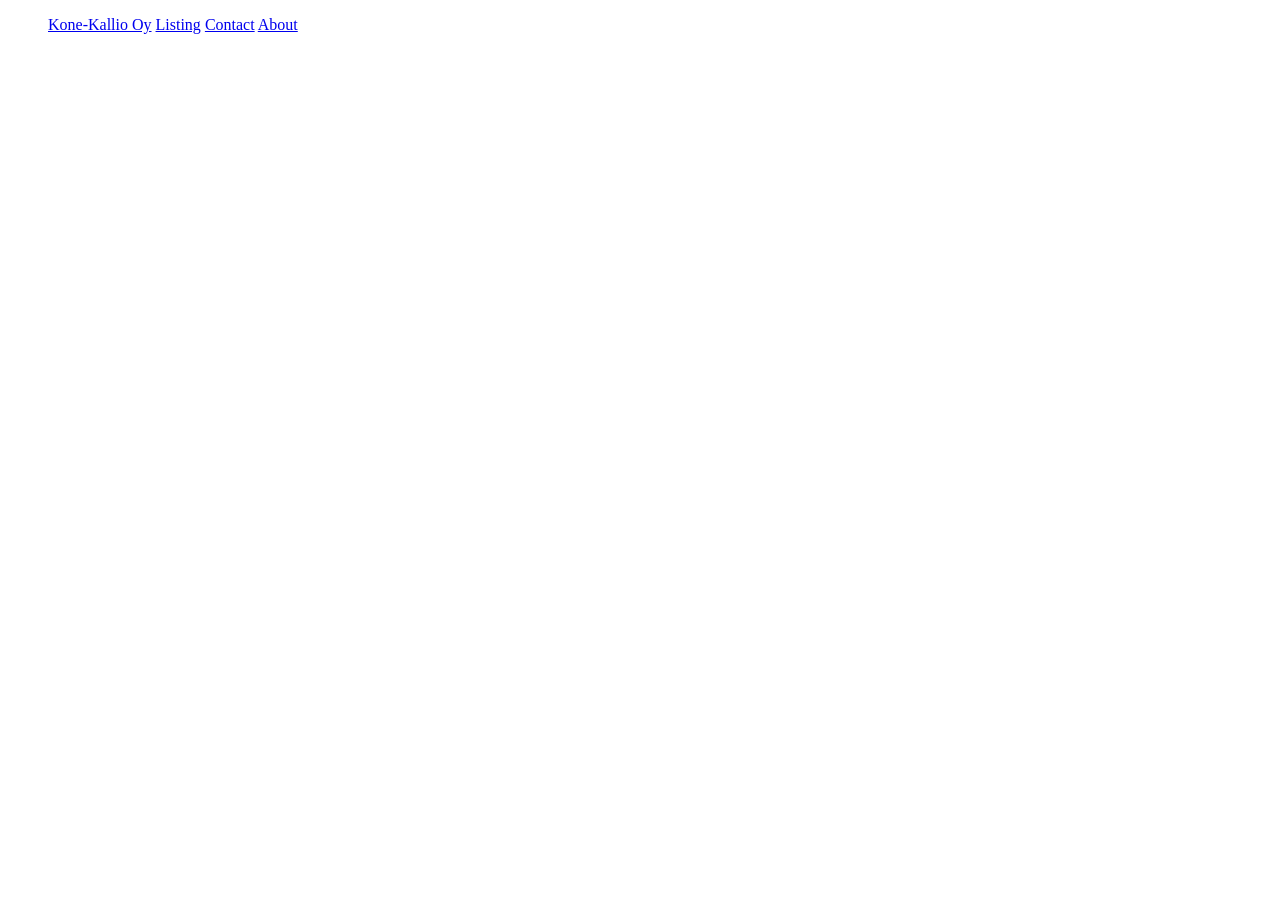
==== about.html @ 3bc4eb69 "Redundant changes to pass validation" ====
<!DOCTYPE html>
<html lang="en">
<head>
    <meta charset="UTF-8">
    <meta name="viewport" content="width=device-width, initial-scale=1.0">
    <title>Kone-Kallio Oy</title>
</head>
<body>
    <ul>
        <l><a href="./">Kone-Kallio Oy</a></l>
        <l><a href="./listing.html">Listing</a></l>
        <l><a href="./contact.html">Contact</a></l>
        <l><a href="./about.html">About</a></l>
    </ul>
</body>
</html>
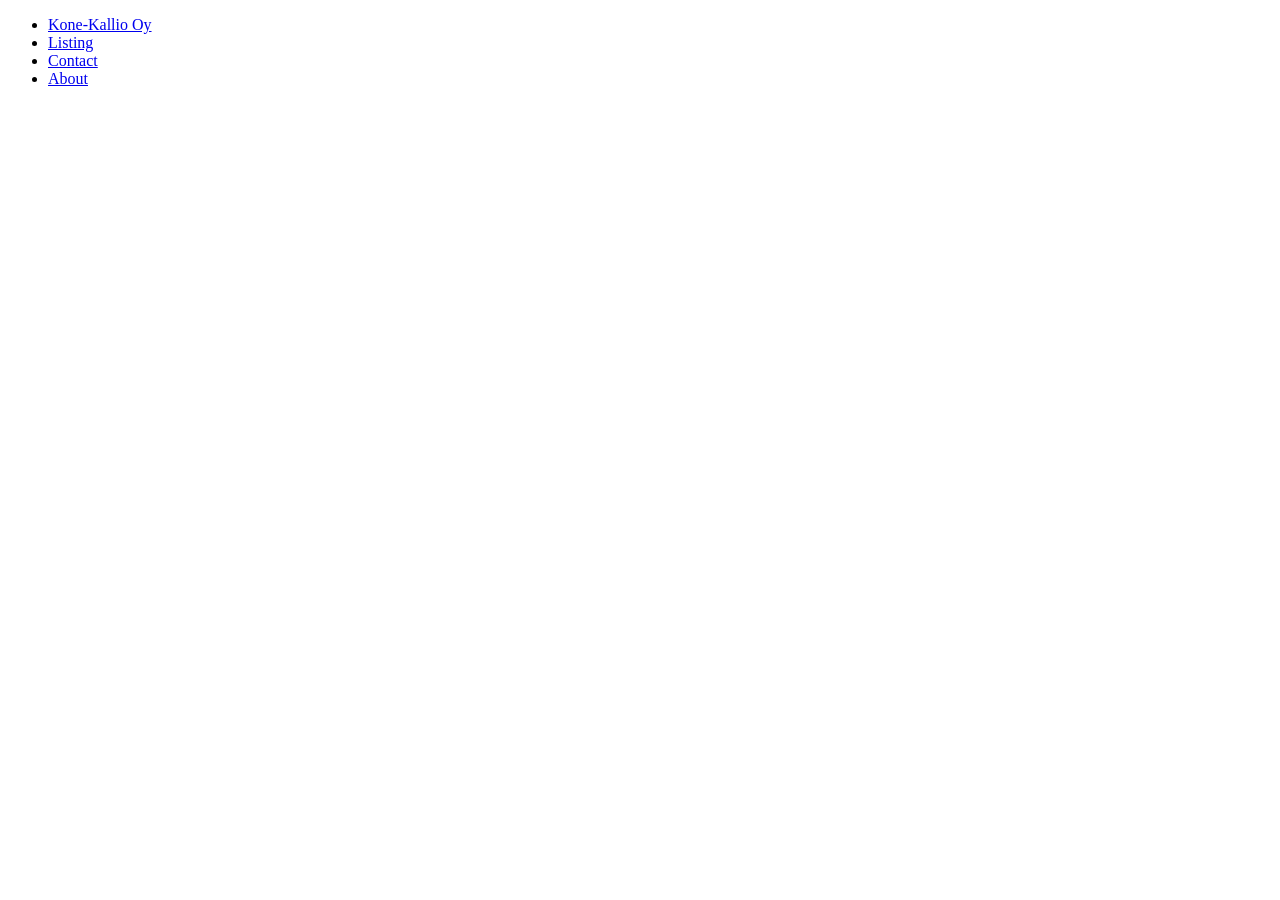
==== commit 5089f1ad: "actually fixed validator errors" ====
--- a/about.html
+++ b/about.html
@@ -7,10 +7,10 @@
 </head>
 <body>
     <ul>
-        <l><a href="./">Kone-Kallio Oy</a></l>
-        <l><a href="./listing.html">Listing</a></l>
-        <l><a href="./contact.html">Contact</a></l>
-        <l><a href="./about.html">About</a></l>
+        <li><a href="./">Kone-Kallio Oy</a></li>
+        <li><a href="./listing.html">Listing</a></li>
+        <li><a href="./contact.html">Contact</a></li>
+        <li><a href="./about.html">About</a></li>
     </ul>
 </body>
 </html>
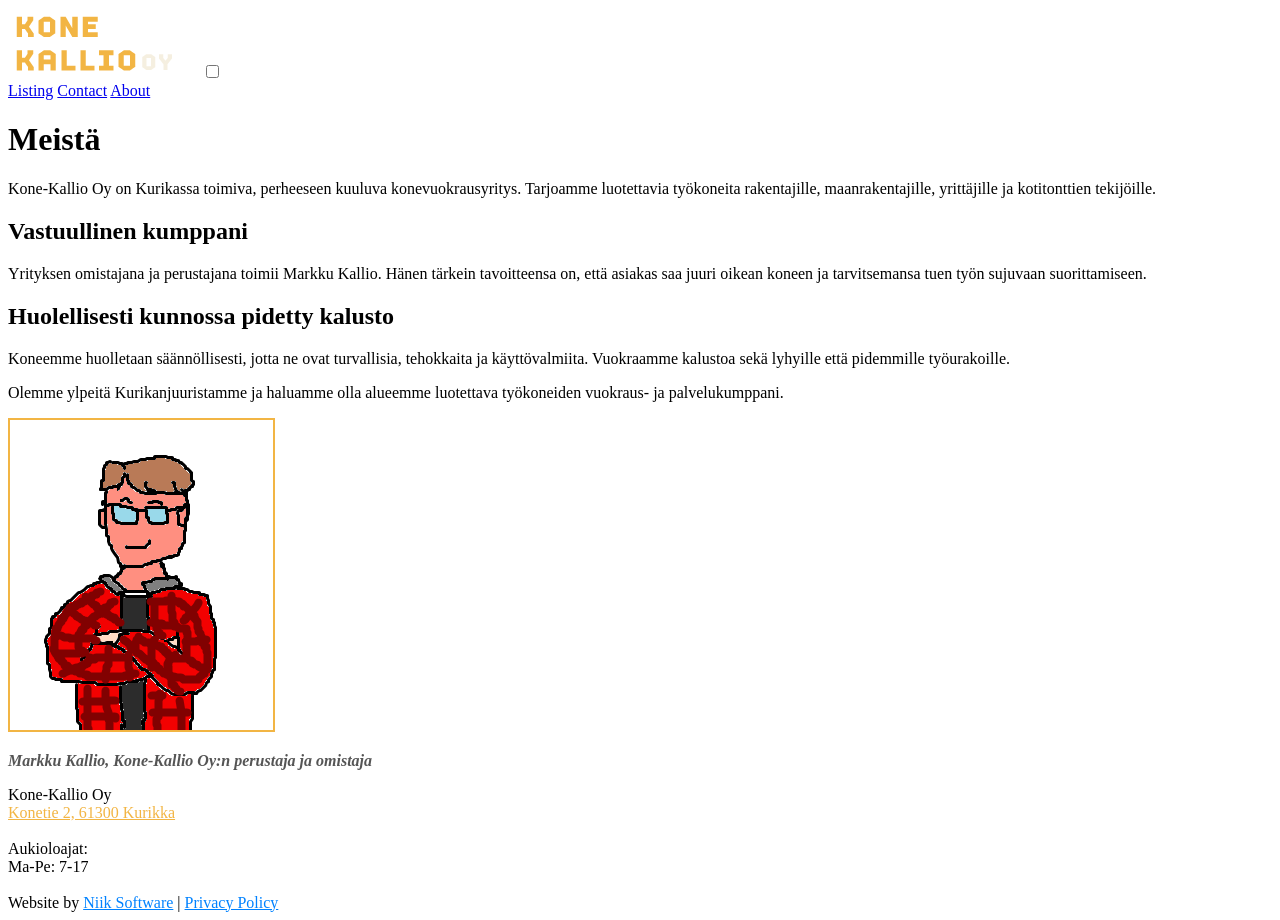
==== commit d48918cd: "Update to comply with E1 requirements" ====
--- a/about.html
+++ b/about.html
@@ -1,16 +1,57 @@
 <!DOCTYPE html>
-<html lang="en">
+<html lang="fi">
 <head>
     <meta charset="UTF-8">
     <meta name="viewport" content="width=device-width, initial-scale=1.0">
     <title>Kone-Kallio Oy</title>
+
+    <link rel="stylesheet" href="/web-kurssi/style.css">
+
 </head>
 <body>
-    <ul>
-        <li><a href="./">Kone-Kallio Oy</a></li>
-        <li><a href="./listing.html">Listing</a></li>
-        <li><a href="./contact.html">Contact</a></li>
-        <li><a href="./about.html">About</a></li>
-    </ul>
+    <header>
+        <a href="/web-kurssi/"><img style="padding:5px;" src="logo.png"></a>
+        <input type="checkbox" id="nav_mobile_expand">
+        <label for="nav_mobile_expand"></label>
+        <nav>
+            <a href="/web-kurssi/listing.html">Listing</a>
+            <a style="margin-left:auto"></a> <!-- Makes stuff float on the left -->
+            <a href="/web-kurssi/contact.html">Contact</a>
+            <a href="/web-kurssi/about.html" class="disabled_link">About</a>
+        </nav>
+    </header>
+
+    <main>
+        <h1>Meistä</h1>
+        <p>Kone-Kallio Oy on Kurikassa toimiva, perheeseen kuuluva konevuokrausyritys. Tarjoamme luotettavia työkoneita rakentajille, maanrakentajille, yrittäjille ja kotitonttien tekijöille.</p>
+
+        <h2>Vastuullinen kumppani</h2>
+        <p>Yrityksen omistajana ja perustajana toimii Markku Kallio. Hänen tärkein tavoitteensa on, että asiakas saa juuri oikean koneen ja tarvitsemansa tuen työn sujuvaan suorittamiseen.</p>
+
+
+        <h2>Huolellisesti kunnossa pidetty kalusto</h2>
+        <p>Koneemme huolletaan säännöllisesti, jotta ne ovat turvallisia, tehokkaita ja käyttövalmiita. Vuokraamme kalustoa sekä lyhyille että pidemmille työurakoille.</p>
+
+        <p>Olemme ylpeitä Kurikanjuuristamme ja haluamme olla alueemme luotettava työkoneiden vuokraus- ja palvelukumppani.</p>
+
+        <img style="border: 2px solid #f2b544;" src="markku.png" alt="Markku Kallio, yrityksen omistaja">
+        <p style="font-style: italic; font-weight: bold; color: #555;">Markku Kallio, Kone-Kallio Oy:n perustaja ja omistaja</p>
+
+    </main>
+
+    <footer>
+        <div>Kone-Kallio Oy</div>
+        <a target="_blank" style="color: #f2b544;" href="https://www.google.com/maps/place/Pee+Pee+Creek/@39.154898,-83.1310169,13484m">Konetie 2, 61300 Kurikka</a>
+        <div></div>
+        <br>
+        <div>Aukioloajat:</div>
+        <div>Ma-Pe: 7-17</div>
+        
+        <br>
+        <div>Website by
+            <a target="_blank" href="https://niiksoftware.com" style="color: #0082ff;">Niik Software</a> | 
+            <a target="_blank" href="PrivacyPolicy.html" style="color: #0082ff;">Privacy Policy</a></div>
+    </footer>
+
 </body>
 </html>
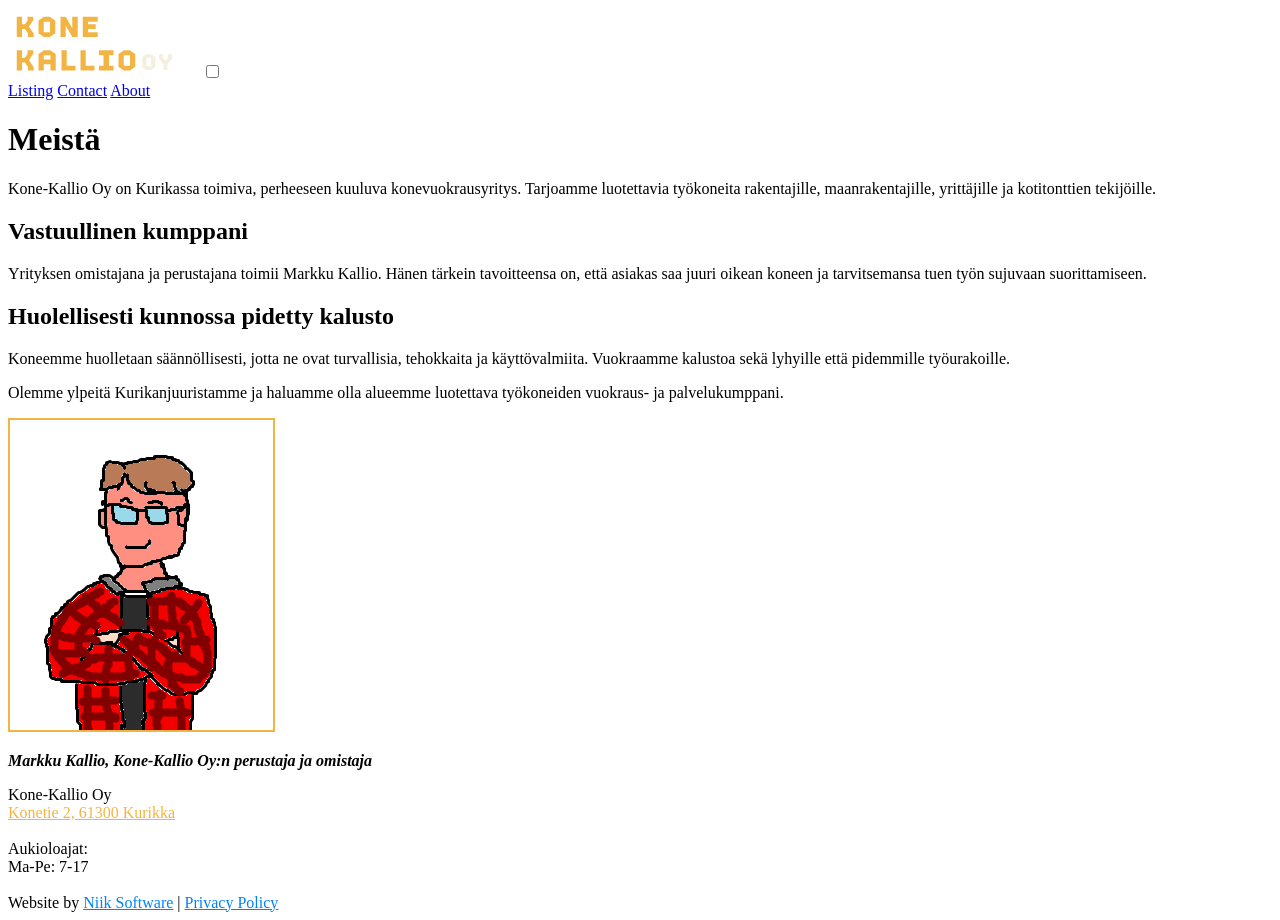
==== commit 2b47fc86: "First Update for E2 Compatibility" ====
--- a/about.html
+++ b/about.html
@@ -10,12 +10,12 @@
 </head>
 <body>
     <header>
-        <a href="/web-kurssi/"><img style="padding:5px;" src="logo.png"></a>
+        <a href="/web-kurssi/"><img style="padding:5px;" src="logo.png" alt="Kone-Kallio Oy"></a>
         <input type="checkbox" id="nav_mobile_expand">
         <label for="nav_mobile_expand"></label>
         <nav>
             <a href="/web-kurssi/listing.html">Listing</a>
-            <a style="margin-left:auto"></a> <!-- Makes stuff float on the left -->
+            <a style="margin-left:auto"></a> <!-- Makes stuff float on the right -->
             <a href="/web-kurssi/contact.html">Contact</a>
             <a href="/web-kurssi/about.html" class="disabled_link">About</a>
         </nav>
@@ -35,7 +35,7 @@
         <p>Olemme ylpeitä Kurikanjuuristamme ja haluamme olla alueemme luotettava työkoneiden vuokraus- ja palvelukumppani.</p>
 
         <img style="border: 2px solid #f2b544;" src="markku.png" alt="Markku Kallio, yrityksen omistaja">
-        <p style="font-style: italic; font-weight: bold; color: #555;">Markku Kallio, Kone-Kallio Oy:n perustaja ja omistaja</p>
+        <p style="font-style: italic; font-weight: bold; ">Markku Kallio, Kone-Kallio Oy:n perustaja ja omistaja</p>
 
     </main>
 
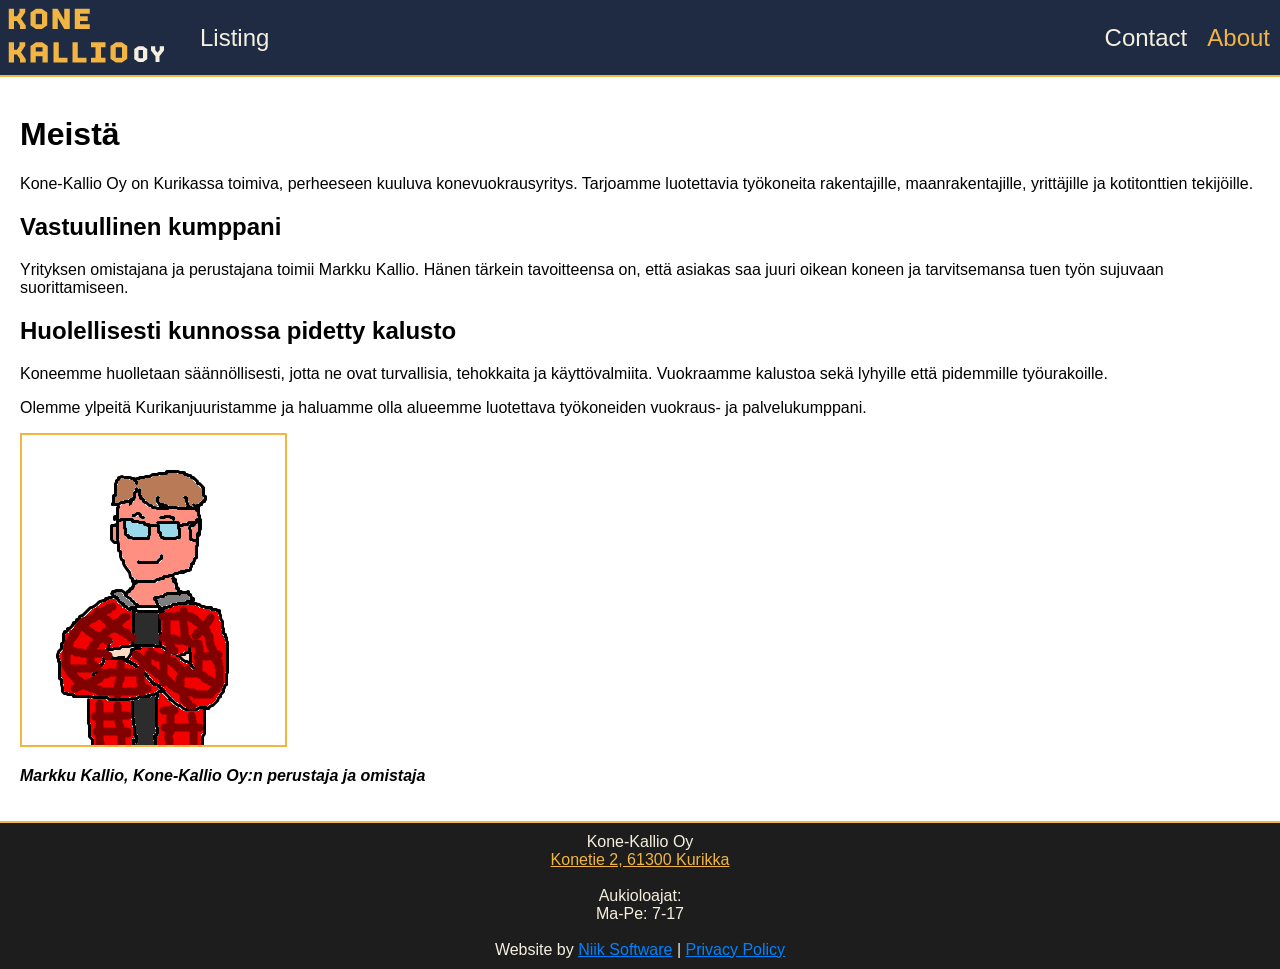
==== commit a5b28cbd: "E3 Before Validation" ====
--- a/about.html
+++ b/about.html
@@ -5,19 +5,19 @@
     <meta name="viewport" content="width=device-width, initial-scale=1.0">
     <title>Kone-Kallio Oy</title>
 
-    <link rel="stylesheet" href="/web-kurssi/style.css">
+    <link rel="stylesheet" href="style.css">
 
 </head>
 <body>
     <header>
-        <a href="/web-kurssi/"><img style="padding:5px;" src="logo.png" alt="Kone-Kallio Oy"></a>
+        <a href="/"><img src="res/logo.png" alt="Kone-Kallio Oy"></a>
         <input type="checkbox" id="nav_mobile_expand">
         <label for="nav_mobile_expand"></label>
         <nav>
-            <a href="/web-kurssi/listing.html">Listing</a>
-            <a style="margin-left:auto"></a> <!-- Makes stuff float on the right -->
-            <a href="/web-kurssi/contact.html">Contact</a>
-            <a href="/web-kurssi/about.html" class="disabled_link">About</a>
+            <a href="listing.html">Listing</a>
+            <a class="nav_divider"></a>
+            <a href="contact.html">Contact</a>
+            <a href="about.html" class="disabled_link">About</a>
         </nav>
     </header>
 
@@ -34,14 +34,14 @@
 
         <p>Olemme ylpeitä Kurikanjuuristamme ja haluamme olla alueemme luotettava työkoneiden vuokraus- ja palvelukumppani.</p>
 
-        <img style="border: 2px solid #f2b544;" src="markku.png" alt="Markku Kallio, yrityksen omistaja">
-        <p style="font-style: italic; font-weight: bold; ">Markku Kallio, Kone-Kallio Oy:n perustaja ja omistaja</p>
+        <img class="about_img_markku" src="res/markku.png" alt="Markku Kallio, yrityksen omistaja">
+        <p class="about_p_markku">Markku Kallio, Kone-Kallio Oy:n perustaja ja omistaja</p>
 
     </main>
 
     <footer>
         <div>Kone-Kallio Oy</div>
-        <a target="_blank" style="color: #f2b544;" href="https://www.google.com/maps/place/Pee+Pee+Creek/@39.154898,-83.1310169,13484m">Konetie 2, 61300 Kurikka</a>
+        <a target="_blank" class="address_link" href="https://www.google.com/maps/place/Pee+Pee+Creek/@39.154898,-83.1310169,13484m">Konetie 2, 61300 Kurikka</a>
         <div></div>
         <br>
         <div>Aukioloajat:</div>
@@ -49,8 +49,8 @@
         
         <br>
         <div>Website by
-            <a target="_blank" href="https://niiksoftware.com" style="color: #0082ff;">Niik Software</a> | 
-            <a target="_blank" href="PrivacyPolicy.html" style="color: #0082ff;">Privacy Policy</a></div>
+            <a target="_blank" href="https://niiksoftware.com" class="niik_link">Niik Software</a> | 
+            <a target="_blank" href="PrivacyPolicy.html" class="niik_link">Privacy Policy</a></div>
     </footer>
 
 </body>
--- a/style.css
+++ b/style.css
@@ -0,0 +1,311 @@
+body {
+    margin:0;
+    min-height: 100vh;
+    display: flex;
+    flex-direction: column;
+}
+header {
+    position:fixed;
+    height:75px;
+    width: 100%;
+    background-color: #1e2b42;
+    display:flex;
+    border-bottom: 2px solid #f2b544;
+}
+nav {
+    display:flex;
+    flex:1;
+}
+nav a {
+    font-family:'Franklin Gothic Medium', 'Arial Narrow', Arial, sans-serif;
+    font-size: 24px;
+    text-decoration: none;
+    color: #f5efe0;
+    line-height: 75px;
+    padding: 0 10px 0 10px;
+}
+nav a:hover {
+    color: #f2b544;
+}
+header label {
+    background: url(res/navbar_expand.png) no-repeat left center;
+    height: 75px;
+    width: 75px;
+    display: none;
+    margin-left:auto;
+}
+header a img{
+    padding:5px;
+}
+input:checked ~ label {
+    background-image: url(res/navbar_shrink.png);
+}
+
+input:checked ~ nav {
+    max-height: 150px;
+}
+
+
+#nav_mobile_expand {
+    display:none;
+}
+
+main {
+    margin-top:75px;
+    flex: 1;
+    padding:20px;
+}
+
+h1 {
+    font-family: Arial, Helvetica, sans-serif;
+}
+
+h2 {
+    font-family: Arial, Helvetica, sans-serif;
+}
+
+p {
+    font-family: Arial, Helvetica, sans-serif;
+}
+
+
+footer {
+    font-family: Arial;
+    width: 100%;
+    background-color: #1d1d1d;
+    color:#f5efe0;
+    padding: 10px 0 10px 0;
+    text-align: center;
+    border-top: 2px solid #f2b544;
+}
+
+.disabled_link {
+    pointer-events: none;
+    cursor:default;
+    color: #f2b544;
+}
+
+#load_icon {
+    display: block;
+    margin: 100px auto;
+    animation: load_icon_spin 1s linear infinite;
+}
+
+@keyframes load_icon_spin {
+    from { transform: rotate(0deg); }
+    to { transform: rotate(360deg); }
+}
+
+@media (prefers-reduced-motion: reduce) {
+    #load_icon {
+        display: none;
+    }
+}
+
+#list_main {
+    width: 80%;
+    min-width: 275px;
+    min-height: 100px;
+    margin-left: 10%;
+    display: flex;
+    flex-wrap: wrap;
+    justify-content: center;
+}
+
+.list_item {
+    font-family: Arial;
+    width: 400px;
+    background-color: white;
+    border: 1px solid #f2b544;
+    border-radius: 10px;
+    float: left;
+    margin: 10px;
+}
+
+.list_item img {
+    border-top-left-radius: 10px;
+    border-top-right-radius: 10px;
+    cursor: pointer;
+    border-bottom:1px solid #f2b544;
+}
+
+.list_item_name {
+    font-weight: bold;
+    width: 90%;
+    margin: 5px 0 5px 5%;
+}
+
+.list_item_info {
+    color: gray;
+    display: flex;
+    justify-content: space-between;
+    width: 90%;
+    border-bottom: 1px solid gray;
+    margin-left: 5%;
+    padding: 4px 0 4px 0;
+}
+
+.list_item_price {
+    font-family: Impact;
+    font-size: 22px;
+    color: #f2b544;
+    float: left;
+    line-height: 50px;
+}
+
+.list_item_price_perday {
+    font-size: 18px;
+    font-family: Arial;
+    color: #f5efe0;
+    float: left;
+    margin-top: 2px;
+    margin-left: 5px;
+    line-height: 48px;
+}
+
+.list_item_footer {
+    width: 95%;
+    height: 50px;
+    background-color: #1e2b42;
+    border-bottom-left-radius: 10px;
+    border-bottom-right-radius: 10px;
+    margin-top: 30px;
+    padding-left: 5%;
+}
+
+.list_item_check_available {
+    color:#1e2b42;
+    float: right;
+    line-height: 50px;
+    cursor: pointer;
+    padding: 0 10px 0 10px;
+    background-color: #f2b544;
+    border-bottom-right-radius: 10px;
+    font-family: Arial;
+    font-weight: bold;
+}
+
+.contact-form {
+    border:2px solid #f2b544;
+    padding: 10px;
+    display: block;
+    max-width: 800px;
+}
+.contact-form label {
+    font-family: Arial, Helvetica, sans-serif;
+}
+.contact-form input {
+    display: block;
+    margin-bottom: 5px;
+}
+.contact-form textarea {
+    display: block;
+}
+#message {
+    width: 100%;
+    height: 200px;
+    box-sizing: border-box;
+    margin-bottom: 10px;
+    resize: none;
+}
+
+.nav_divider {
+    margin-left:auto;
+}
+.about_img_markku {
+    border: 2px solid #f2b544;
+}
+.about_p_markku {
+    font-style: italic;
+    font-weight: bold; 
+}
+.address_link {
+    color: #f2b544;
+}
+.niik_link {
+    color: #0082ff;
+}
+.hidden {
+    display: none !important;
+}
+
+#listing_retry {
+    margin-top:50px;
+    text-align: center;
+}
+#listing_retry p:first-child {
+    font-size: 36px;
+    font-weight: bold;
+    margin:0;
+}
+#listing_retry button {
+    width: 200px;
+    height: 50px;
+    background-color: #f2b544;
+    border:none;
+    cursor: pointer;
+}
+#listing_retry button:hover {
+    background-color: #bd8d34;
+
+}
+
+@media only screen and (orientation:portrait) {
+    nav {
+        position: fixed;
+        background:#323f53;
+        top: 75px;
+        left: 0px;
+        width: 100%;
+        text-align: center;
+        max-height: 0;
+        overflow: hidden;
+        border-bottom: 2px solid #f2b544;
+        transition: max-height 0.2s ease-out;
+        flex-direction: column;
+    }
+    nav a{
+        height:50px;
+        line-height: 50px;
+    }
+    
+    header label {
+        display: block;
+    }
+    #list_main {
+        width: 95%;
+        margin-left: 2.5%;
+    }
+
+    .list_item {
+        width: 100%;
+        margin: 10px 0 10px 0;
+    }
+
+    .list_item img {
+        width: 100%;
+    }
+}
+
+@media (prefers-color-scheme: dark) {
+    body {
+        background-color: #1e2b42;
+        color: #f5efe0;
+    }
+
+    .list_item_name {
+        color: black;
+    }
+
+    .contact-form {
+        background-color: #1e2b42;
+    }
+
+    .contact-form input,
+    .contact-form textarea {
+        background-color: #121820;
+        color: #f5efe0;
+        border: 1px solid #697586;
+    }
+}
+
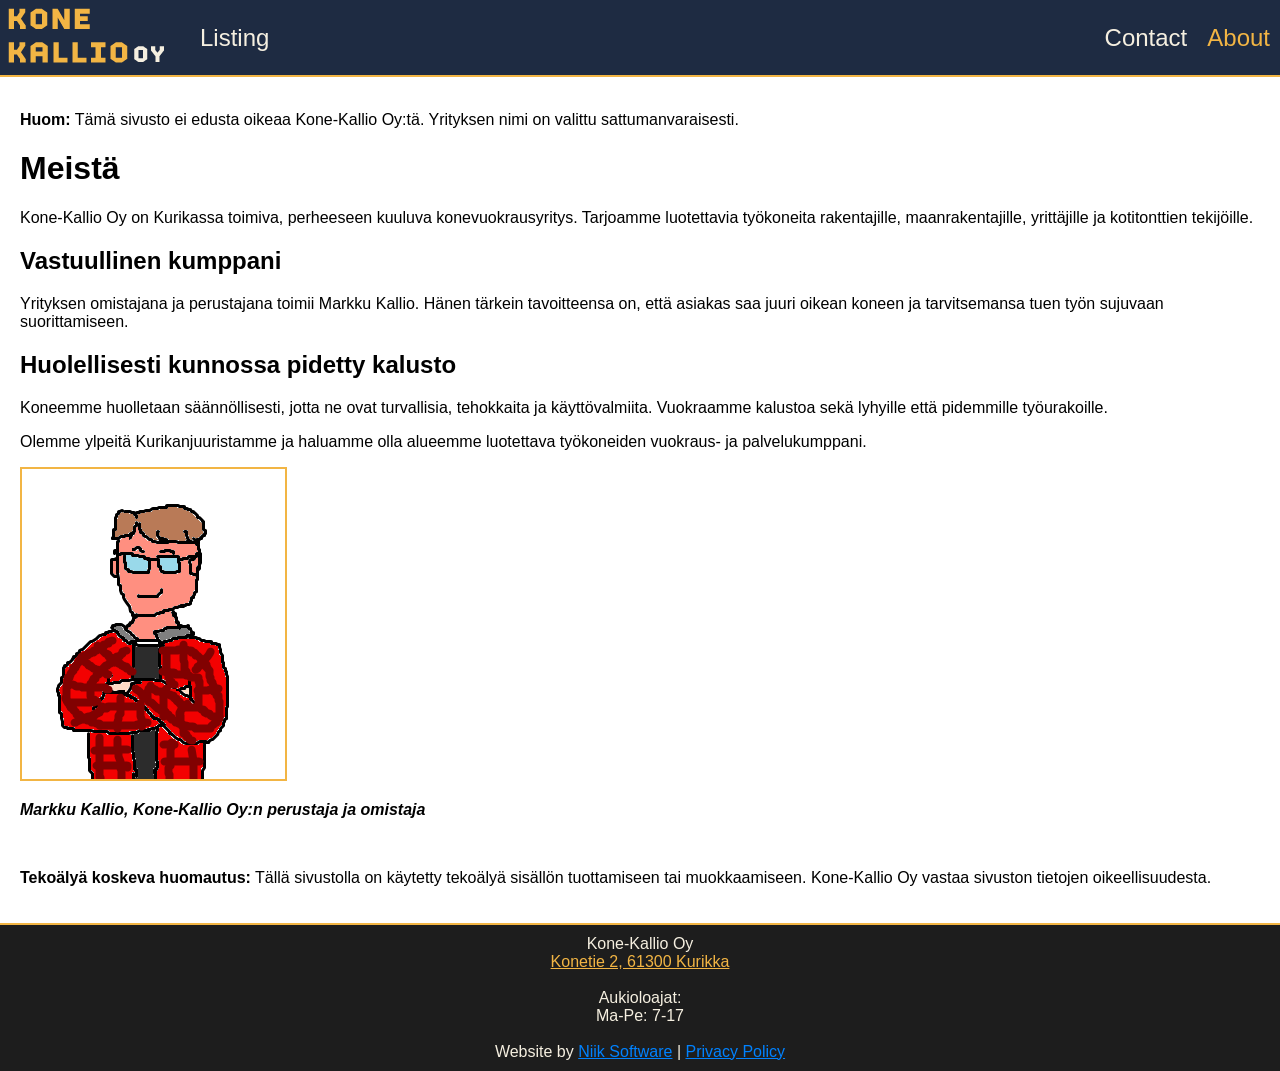
==== commit b325e8dc: "Fixed Some E3 Issues: - Added custom properties to CSS - Added a larger image viewer - Increased tex" ====
--- a/about.html
+++ b/about.html
@@ -22,6 +22,7 @@
     </header>
 
     <main>
+        <p><strong>Huom:</strong> Tämä sivusto ei edusta oikeaa Kone-Kallio Oy:tä. Yrityksen nimi on valittu sattumanvaraisesti.</p>
         <h1>Meistä</h1>
         <p>Kone-Kallio Oy on Kurikassa toimiva, perheeseen kuuluva konevuokrausyritys. Tarjoamme luotettavia työkoneita rakentajille, maanrakentajille, yrittäjille ja kotitonttien tekijöille.</p>
 
@@ -36,6 +37,9 @@
 
         <img class="about_img_markku" src="res/markku.png" alt="Markku Kallio, yrityksen omistaja">
         <p class="about_p_markku">Markku Kallio, Kone-Kallio Oy:n perustaja ja omistaja</p>
+        <br>
+        
+        <p><strong>Tekoälyä koskeva huomautus:</strong> Tällä sivustolla on käytetty tekoälyä sisällön tuottamiseen tai muokkaamiseen. Kone-Kallio Oy vastaa sivuston tietojen oikeellisuudesta.</p>
 
     </main>
 
--- a/style.css
+++ b/style.css
@@ -1,31 +1,49 @@
+:root {
+    --color-main: #1e2b42;
+    --color-text: #f5efe0;
+    --color-accent: #f2b544;
+
+    --font-nav:'Franklin Gothic Medium', Arial, sans-serif;
+    --font-text: Arial, Helvetica, sans-serif;
+    --font-footer: Arial;
+
+    --font-list: Arial;
+    --font-price:Impact;
+
+    --font-contact:Arial;
+  
+}
+
+
 body {
     margin:0;
     min-height: 100vh;
     display: flex;
     flex-direction: column;
+    font-family: var(--font-text);
 }
 header {
     position:fixed;
     height:75px;
     width: 100%;
-    background-color: #1e2b42;
+    background-color: var(--color-main);
     display:flex;
-    border-bottom: 2px solid #f2b544;
+    border-bottom: 2px solid var(--color-accent);
 }
 nav {
     display:flex;
     flex:1;
 }
 nav a {
-    font-family:'Franklin Gothic Medium', 'Arial Narrow', Arial, sans-serif;
+    font-family:var(--font-nav);
     font-size: 24px;
     text-decoration: none;
-    color: #f5efe0;
+    color: var(--color-text);
     line-height: 75px;
     padding: 0 10px 0 10px;
 }
 nav a:hover {
-    color: #f2b544;
+    color: var(--color-accent);
 }
 header label {
     background: url(res/navbar_expand.png) no-repeat left center;
@@ -56,33 +74,21 @@
     padding:20px;
 }
 
-h1 {
-    font-family: Arial, Helvetica, sans-serif;
-}
-
-h2 {
-    font-family: Arial, Helvetica, sans-serif;
-}
-
-p {
-    font-family: Arial, Helvetica, sans-serif;
-}
-
 
 footer {
-    font-family: Arial;
+    font-family: var(--font-footer);
     width: 100%;
     background-color: #1d1d1d;
-    color:#f5efe0;
+    color:var(--color-text);
     padding: 10px 0 10px 0;
     text-align: center;
-    border-top: 2px solid #f2b544;
+    border-top: 2px solid var(--color-accent);
 }
 
 .disabled_link {
     pointer-events: none;
     cursor:default;
-    color: #f2b544;
+    color: var(--color-accent);
 }
 
 #load_icon {
@@ -113,10 +119,10 @@
 }
 
 .list_item {
-    font-family: Arial;
+    font-family: var(--font-list);
     width: 400px;
     background-color: white;
-    border: 1px solid #f2b544;
+    border: 1px solid var(--color-accent);
     border-radius: 10px;
     float: left;
     margin: 10px;
@@ -126,7 +132,13 @@
     border-top-left-radius: 10px;
     border-top-right-radius: 10px;
     cursor: pointer;
-    border-bottom:1px solid #f2b544;
+    border-bottom:1px solid var(--color-accent);
+    width: 400px;
+}
+
+.list_item img:focus-visible {
+    outline: 3px solid var(--color-main);
+    outline-offset: -3px;
 }
 
 .list_item_name {
@@ -136,7 +148,7 @@
 }
 
 .list_item_info {
-    color: gray;
+    color: #595959;
     display: flex;
     justify-content: space-between;
     width: 90%;
@@ -144,19 +156,20 @@
     margin-left: 5%;
     padding: 4px 0 4px 0;
 }
+.list_item_info > div:last-child {
+    color: black;
+}
 
 .list_item_price {
-    font-family: Impact;
+    font-family: var(--font-price);
     font-size: 22px;
-    color: #f2b544;
+    color: var(--color-accent);
     float: left;
     line-height: 50px;
 }
 
 .list_item_price_perday {
     font-size: 18px;
-    font-family: Arial;
-    color: #f5efe0;
     float: left;
     margin-top: 2px;
     margin-left: 5px;
@@ -166,7 +179,7 @@
 .list_item_footer {
     width: 95%;
     height: 50px;
-    background-color: #1e2b42;
+    background-color: var(--color-main);
     border-bottom-left-radius: 10px;
     border-bottom-right-radius: 10px;
     margin-top: 30px;
@@ -174,25 +187,22 @@
 }
 
 .list_item_check_available {
-    color:#1e2b42;
+    color:var(--color-main);
     float: right;
     line-height: 50px;
     cursor: pointer;
     padding: 0 10px 0 10px;
-    background-color: #f2b544;
+    background-color: var(--color-accent);
     border-bottom-right-radius: 10px;
-    font-family: Arial;
     font-weight: bold;
 }
 
 .contact-form {
-    border:2px solid #f2b544;
+    font-family: var(--font-contact);
+    border:2px solid var(--color-accent);
     padding: 10px;
     display: block;
     max-width: 800px;
-}
-.contact-form label {
-    font-family: Arial, Helvetica, sans-serif;
 }
 .contact-form input {
     display: block;
@@ -213,14 +223,14 @@
     margin-left:auto;
 }
 .about_img_markku {
-    border: 2px solid #f2b544;
+    border: 2px solid var(--color-accent);
 }
 .about_p_markku {
     font-style: italic;
     font-weight: bold; 
 }
 .address_link {
-    color: #f2b544;
+    color: var(--color-accent);
 }
 .niik_link {
     color: #0082ff;
@@ -241,13 +251,35 @@
 #listing_retry button {
     width: 200px;
     height: 50px;
-    background-color: #f2b544;
+    background-color: var(--color-accent);
     border:none;
     cursor: pointer;
 }
 #listing_retry button:hover {
     background-color: #bd8d34;
 
+}
+
+#image_viewer {
+    width: fit-content;
+    height: fit-content;
+    max-width: 90vw;
+    max-height: 90vh;
+    border-radius: 10px;
+    color: var(--color-text);
+}
+
+#image_viewer::backdrop {
+    background: rgb(0 0 0 / 80%);
+}
+
+#image_viewer_image {
+    display: block;
+    border-radius: 10px;
+    max-width: calc(90vw - 18px);
+    max-height: calc(90vh - 18px);
+    object-fit: contain;
+    cursor: pointer;
 }
 
 @media only screen and (orientation:portrait) {
@@ -260,7 +292,7 @@
         text-align: center;
         max-height: 0;
         overflow: hidden;
-        border-bottom: 2px solid #f2b544;
+        border-bottom: 2px solid var(--color-accent);
         transition: max-height 0.2s ease-out;
         flex-direction: column;
     }
@@ -289,8 +321,8 @@
 
 @media (prefers-color-scheme: dark) {
     body {
-        background-color: #1e2b42;
-        color: #f5efe0;
+        background-color: var(--color-main);
+        color: var(--color-text);
     }
 
     .list_item_name {
@@ -298,13 +330,13 @@
     }
 
     .contact-form {
-        background-color: #1e2b42;
+        background-color: var(--color-main);
     }
 
     .contact-form input,
     .contact-form textarea {
         background-color: #121820;
-        color: #f5efe0;
+        color: var(--color-text);
         border: 1px solid #697586;
     }
 }
